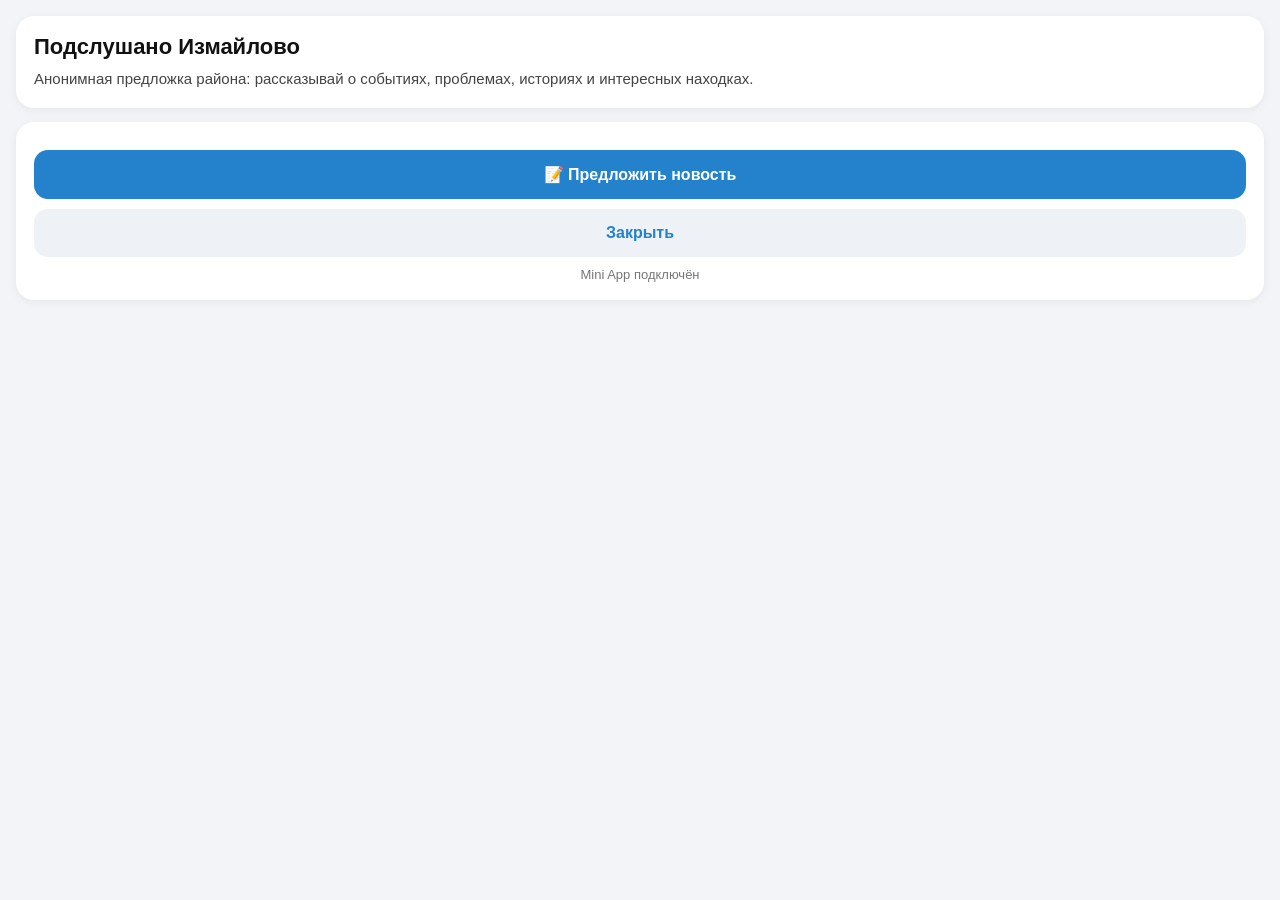
==== static/index.html @ 8fefa9ea "Create index.html" ====
<!DOCTYPE html>
<html lang="ru">
<head>
  <meta charset="UTF-8">
  <meta name="viewport" content="width=device-width, initial-scale=1.0">
  <title>Подслушано Измайлово</title>
  <script src="https://telegram.org/js/telegram-web-app.js"></script>
  <style>
    * {
      box-sizing: border-box;
      margin: 0;
      padding: 0;
    }

    body {
      font-family: -apple-system, BlinkMacSystemFont, "Segoe UI", Roboto, sans-serif;
      background: #f2f4f7;
      color: #111;
      min-height: 100vh;
      padding: 16px;
    }

    .card {
      background: #fff;
      border-radius: 18px;
      padding: 18px;
      margin-bottom: 14px;
      box-shadow: 0 2px 10px rgba(0, 0, 0, 0.06);
    }

    h1 {
      font-size: 22px;
      margin-bottom: 8px;
    }

    p {
      font-size: 15px;
      line-height: 1.45;
      color: #444;
    }

    .button {
      display: block;
      width: 100%;
      border: 0;
      border-radius: 14px;
      padding: 15px;
      font-size: 16px;
      font-weight: 600;
      margin-top: 10px;
      cursor: pointer;
    }

    .primary {
      background: #2481cc;
      color: #fff;
    }

    .secondary {
      background: #eef2f6;
      color: #2481cc;
    }

    .status {
      font-size: 13px;
      color: #777;
      margin-top: 10px;
      text-align: center;
    }
  </style>
</head>
<body>
  <div class="card">
    <h1>Подслушано Измайлово</h1>
    <p>
      Анонимная предложка района: рассказывай о событиях, проблемах,
      историях и интересных находках.
    </p>
  </div>

  <div class="card">
    <button class="button primary" onclick="closeApp()">
      📝 Предложить новость
    </button>

    <button class="button secondary" onclick="closeApp()">
      Закрыть
    </button>

    <div class="status">
      Mini App подключён
    </div>
  </div>

  <script>
    const tg = window.Telegram?.WebApp;

    if (tg) {
      tg.ready();
      tg.expand();
    }

    function closeApp() {
      if (tg) {
        tg.close();
      }
    }
  </script>
</body>
</html>
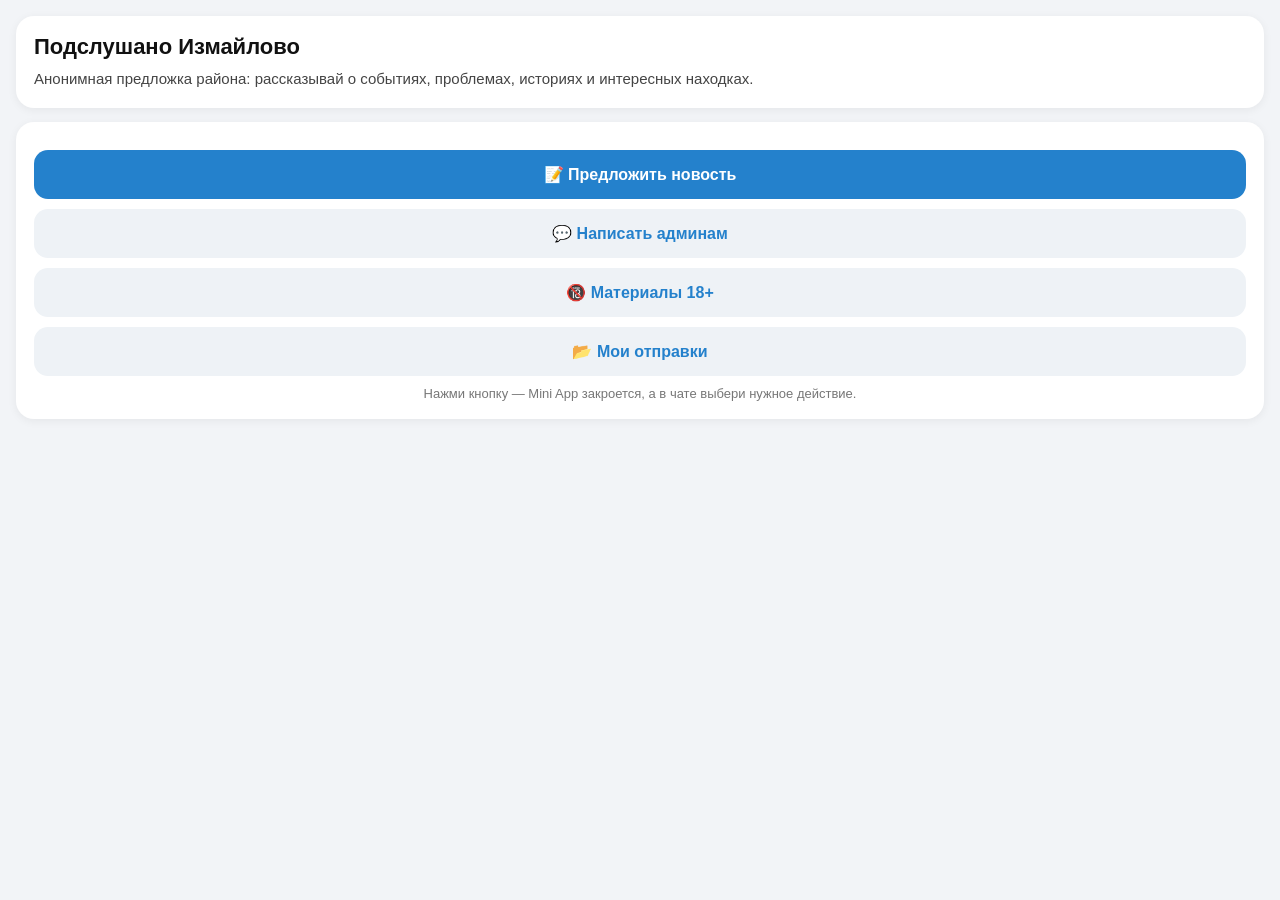
==== commit 866c4030: "Update index.html" ====
--- a/static/index.html
+++ b/static/index.html
@@ -79,16 +79,24 @@
   </div>
 
   <div class="card">
-    <button class="button primary" onclick="closeApp()">
+    <button class="button primary" onclick="goBack()">
       📝 Предложить новость
     </button>
 
-    <button class="button secondary" onclick="closeApp()">
-      Закрыть
+    <button class="button secondary" onclick="goBack()">
+      💬 Написать админам
+    </button>
+
+    <button class="button secondary" onclick="goBack()">
+      🔞 Материалы 18+
+    </button>
+
+    <button class="button secondary" onclick="goBack()">
+      📂 Мои отправки
     </button>
 
     <div class="status">
-      Mini App подключён
+      Нажми кнопку — Mini App закроется, а в чате выбери нужное действие.
     </div>
   </div>
 
@@ -100,7 +108,7 @@
       tg.expand();
     }
 
-    function closeApp() {
+    function goBack() {
       if (tg) {
         tg.close();
       }
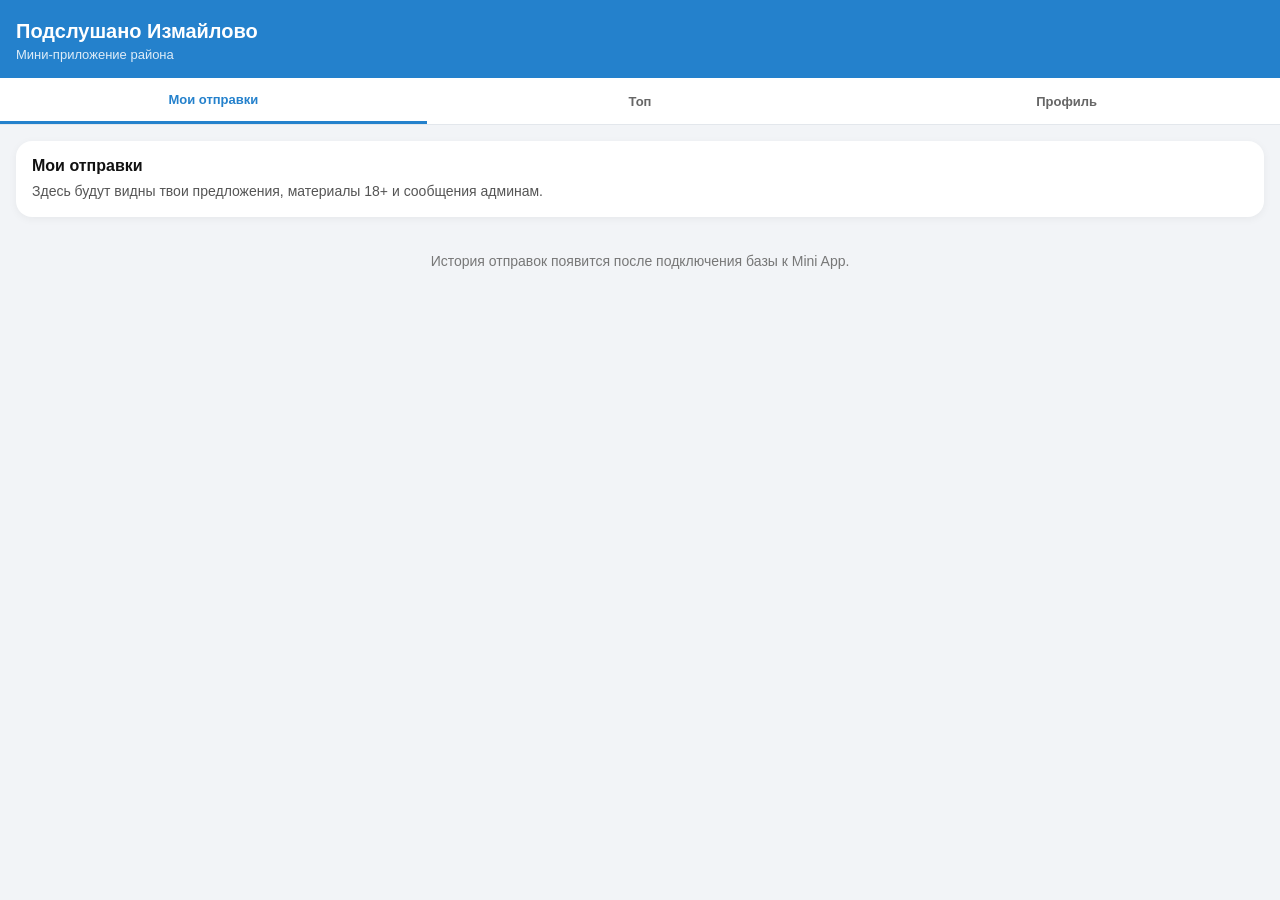
==== commit a9ce0b68: "Update index.html" ====
--- a/static/index.html
+++ b/static/index.html
@@ -17,86 +17,164 @@
       background: #f2f4f7;
       color: #111;
       min-height: 100vh;
+    }
+
+    .header {
+      background: #2481cc;
+      color: #fff;
+      padding: 20px 16px 16px;
+    }
+
+    .header h1 {
+      font-size: 20px;
+    }
+
+    .header p {
+      font-size: 13px;
+      opacity: 0.85;
+      margin-top: 4px;
+    }
+
+    .tabs {
+      display: flex;
+      background: #fff;
+      border-bottom: 1px solid #e3e7ec;
+    }
+
+    .tab {
+      flex: 1;
+      border: 0;
+      background: transparent;
+      padding: 14px 4px;
+      font-size: 13px;
+      font-weight: 600;
+      color: #666;
+      cursor: pointer;
+    }
+
+    .tab.active {
+      color: #2481cc;
+      border-bottom: 3px solid #2481cc;
+    }
+
+    .screen {
+      display: none;
       padding: 16px;
+    }
+
+    .screen.active {
+      display: block;
     }
 
     .card {
       background: #fff;
-      border-radius: 18px;
-      padding: 18px;
-      margin-bottom: 14px;
-      box-shadow: 0 2px 10px rgba(0, 0, 0, 0.06);
-    }
-
-    h1 {
-      font-size: 22px;
-      margin-bottom: 8px;
-    }
-
-    p {
-      font-size: 15px;
+      border-radius: 16px;
+      padding: 16px;
+      margin-bottom: 12px;
+      box-shadow: 0 2px 8px rgba(0, 0, 0, 0.05);
+    }
+
+    .title {
+      font-size: 16px;
+      font-weight: 700;
+      margin-bottom: 6px;
+    }
+
+    .text {
+      font-size: 14px;
       line-height: 1.45;
-      color: #444;
-    }
-
-    .button {
-      display: block;
-      width: 100%;
-      border: 0;
-      border-radius: 14px;
-      padding: 15px;
-      font-size: 16px;
+      color: #555;
+    }
+
+    .empty {
+      text-align: center;
+      color: #777;
+      font-size: 14px;
+      padding: 24px 10px;
+    }
+
+    .profile-row {
+      display: flex;
+      justify-content: space-between;
+      font-size: 14px;
+      padding: 10px 0;
+      border-bottom: 1px solid #eef1f5;
+    }
+
+    .profile-row:last-child {
+      border-bottom: 0;
+    }
+
+    .value {
+      color: #2481cc;
       font-weight: 600;
-      margin-top: 10px;
-      cursor: pointer;
-    }
-
-    .primary {
-      background: #2481cc;
-      color: #fff;
-    }
-
-    .secondary {
-      background: #eef2f6;
-      color: #2481cc;
-    }
-
-    .status {
-      font-size: 13px;
-      color: #777;
-      margin-top: 10px;
-      text-align: center;
     }
   </style>
 </head>
 <body>
-  <div class="card">
+  <div class="header">
     <h1>Подслушано Измайлово</h1>
-    <p>
-      Анонимная предложка района: рассказывай о событиях, проблемах,
-      историях и интересных находках.
-    </p>
-  </div>
-
-  <div class="card">
-    <button class="button primary" onclick="goBack()">
-      📝 Предложить новость
-    </button>
-
-    <button class="button secondary" onclick="goBack()">
-      💬 Написать админам
-    </button>
-
-    <button class="button secondary" onclick="goBack()">
-      🔞 Материалы 18+
-    </button>
-
-    <button class="button secondary" onclick="goBack()">
-      📂 Мои отправки
-    </button>
-
-    <div class="status">
-      Нажми кнопку — Mini App закроется, а в чате выбери нужное действие.
+    <p>Мини-приложение района</p>
+  </div>
+
+  <div class="tabs">
+    <button class="tab active" onclick="openTab('my')">Мои отправки</button>
+    <button class="tab" onclick="openTab('top')">Топ</button>
+    <button class="tab" onclick="openTab('profile')">Профиль</button>
+  </div>
+
+  <div class="screen active" id="my">
+    <div class="card">
+      <div class="title">Мои отправки</div>
+      <div class="text">
+        Здесь будут видны твои предложения, материалы 18+ и сообщения админам.
+      </div>
+    </div>
+
+    <div class="empty">
+      История отправок появится после подключения базы к Mini App.
+    </div>
+  </div>
+
+  <div class="screen" id="top">
+    <div class="card">
+      <div class="title">Топ предложений</div>
+      <div class="text">
+        Здесь будут самые интересные и популярные предложения района.
+      </div>
+    </div>
+
+    <div class="empty">
+      Рейтинг появится после подключения базы к Mini App.
+    </div>
+  </div>
+
+  <div class="screen" id="profile">
+    <div class="card">
+      <div class="title">Профиль</div>
+      <div id="profile-content">
+        <div class="profile-row">
+          <span>Имя</span>
+          <span class="value" id="user-name">—</span>
+        </div>
+
+        <div class="profile-row">
+          <span>Username</span>
+          <span class="value" id="user-username">—</span>
+        </div>
+
+        <div class="profile-row">
+          <span>ID</span>
+          <span class="value" id="user-id">—</span>
+        </div>
+      </div>
+    </div>
+
+    <div class="card">
+      <div class="title">Статус</div>
+      <div class="text">
+        Профиль открыт через Telegram. Данные видны только тебе.
+      </div>
     </div>
   </div>
 
@@ -108,11 +186,43 @@
       tg.expand();
     }
 
-    function goBack() {
-      if (tg) {
-        tg.close();
-      }
-    }
+    function openTab(name) {
+      document.querySelectorAll(".tab").forEach(button => {
+        button.classList.remove("active");
+      });
+
+      document.querySelectorAll(".screen").forEach(screen => {
+        screen.classList.remove("active");
+      });
+
+      document.getElementById(name).classList.add("active");
+
+      if (name === "my") {
+        document.querySelectorAll(".tab")[0].classList.add("active");
+      }
+
+      if (name === "top") {
+        document.querySelectorAll(".tab")[1].classList.add("active");
+      }
+
+      if (name === "profile") {
+        document.querySelectorAll(".tab")[2].classList.add("active");
+      }
+    }
+
+    function fillProfile() {
+      const user = tg?.initDataUnsafe?.user;
+
+      if (!user) {
+        return;
+      }
+
+      document.getElementById("user-name").textContent = user.first_name || "—";
+      document.getElementById("user-username").textContent = user.username ? "@" + user.username : "—";
+      document.getElementById("user-id").textContent = user.id || "—";
+    }
+
+    fillProfile();
   </script>
 </body>
 </html>
